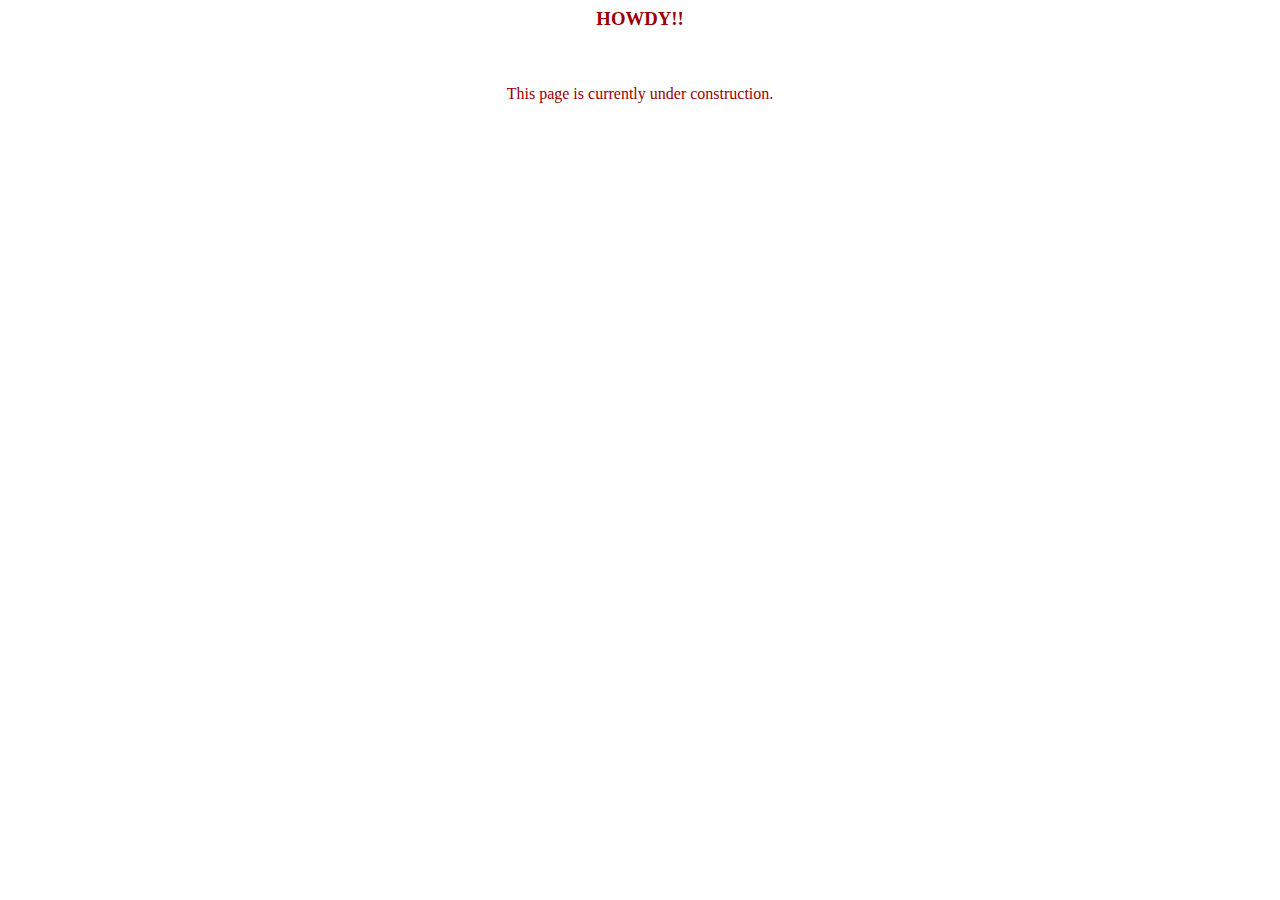
==== index.html @ 471d8e9c "added index.html file" ====
<!DOCTYPE HTML PUBLIC "-//W3C//DTD HTML 4.01 Transitional//EN">
<html>
<head>
<title>TEST</title>
<meta http-equiv="Content-Type" content="text/html; charset=iso-8859-1">
</head>

<body>
<table width="100%" border="0" cellspacing="0" cellpadding="0">
  <tr>
    <td align="center"><h3><font color="#990000">HOWDY!!</font></h3></td>
  </tr>
  <tr>
    <td align="center"><font color="#990000"><br><br>This page is currently under construction.</font></td>
  </tr>
</table>

</body>
</html>
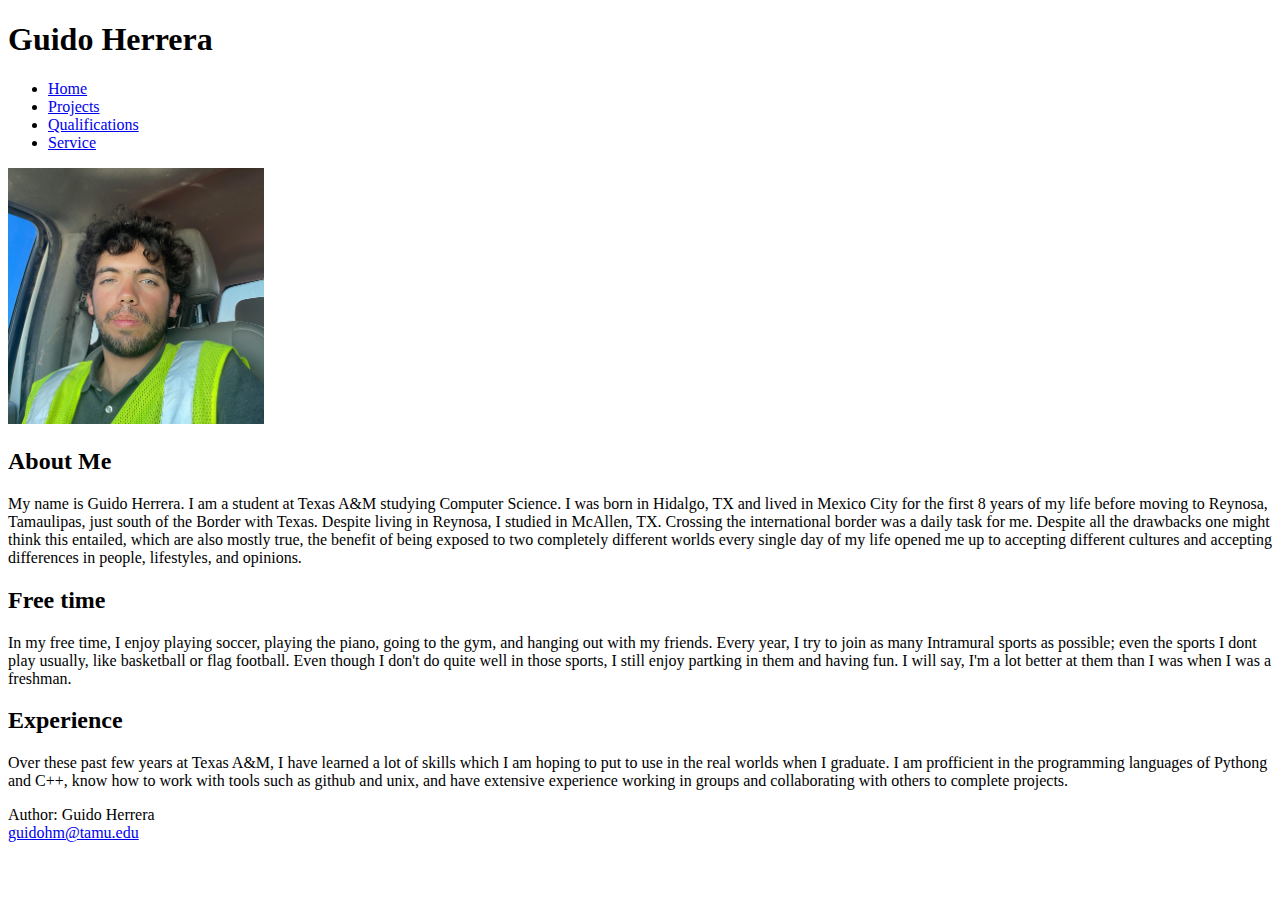
==== commit 71894be6: "Worked on Projects page. Added Medical Store Inventory part" ====
--- a/index.html
+++ b/index.html
@@ -1,19 +1,60 @@
-<!DOCTYPE HTML PUBLIC "-//W3C//DTD HTML 4.01 Transitional//EN">
-<html>
+<!DOCTYPE html>
+<html lang="en">
 <head>
-<title>TEST</title>
-<meta http-equiv="Content-Type" content="text/html; charset=iso-8859-1">
+  <meta charset="UTF-8">
+  <meta http-equiv="X-UA-Compatible" content="IE=edge">
+  <meta name="viewport" content="width=device-width, initial-scale=1.0">
+  <title>Guido Herrera's Website</title>
 </head>
+<body>
+  <header>
+    <h1>Guido Herrera</h1>
+  </header>
 
-<body>
-<table width="100%" border="0" cellspacing="0" cellpadding="0">
-  <tr>
-    <td align="center"><h3><font color="#990000">HOWDY!!</font></h3></td>
-  </tr>
-  <tr>
-    <td align="center"><font color="#990000"><br><br>This page is currently under construction.</font></td>
-  </tr>
-</table>
+  <nav>
+    <ul>
+      <li><a href="index.html">Home</a></li>
+      <li><a href="projects.html">Projects</a></li>
+      <li><a href="qualifications.html">Qualifications</a></li>
+      <li><a href="service.html">Service</a></li>
+    </ul>
+  </nav>
+
+
+  <main id="main">
+    <img src="/images/pic1.jpg" alt="Picture of Me" style="width:256px;height:256px;"/>
+
+    <h2>About Me</h2>
+      <p>My name is Guido Herrera. I am a student at Texas A&M studying Computer Science. I was born in
+        Hidalgo, TX and lived in Mexico City for the first 8 years of my life before moving to Reynosa, Tamaulipas, just
+        south of the Border with Texas. Despite living in Reynosa, I studied in McAllen, TX. Crossing the international border
+        was a daily task for me. Despite all the drawbacks one might think this entailed, which are also mostly true, the
+        benefit of being exposed to two completely different worlds every single day of my life opened me up to accepting
+        different cultures and accepting differences in people, lifestyles, and opinions. 
+      </p>
+    <h2>Free time</h2>
+      <p>In my free time, I enjoy playing soccer, playing the piano, going to the gym, and hanging out with my friends. Every
+        year, I try to join as many Intramural sports as possible; even the sports I dont play usually, like basketball or flag football.
+        Even though I don't do quite well in those sports, I still enjoy partking in them and having fun. I will say, I'm a lot better
+        at them than I was when I was a freshman.
+      </p>
+    <h2>Experience</h2>
+      <p>Over these past few years at Texas A&M, I have learned a lot of skills which I am hoping to put to use in the real worlds
+        when I graduate. I am profficient in the programming languages of Pythong and C++, know how to work with tools such as github and unix,
+        and have extensive experience working in groups and collaborating with others to complete projects.
+      </p>
+  </main>
+
+  <footer id="footer">
+    <p>Author: Guido Herrera<br>
+    <a href="mailto:guidohm@tamu.edu">guidohm@tamu.edu</a></p>
+  </footer>
+
+
+
+
+
+
 
 </body>
 </html>
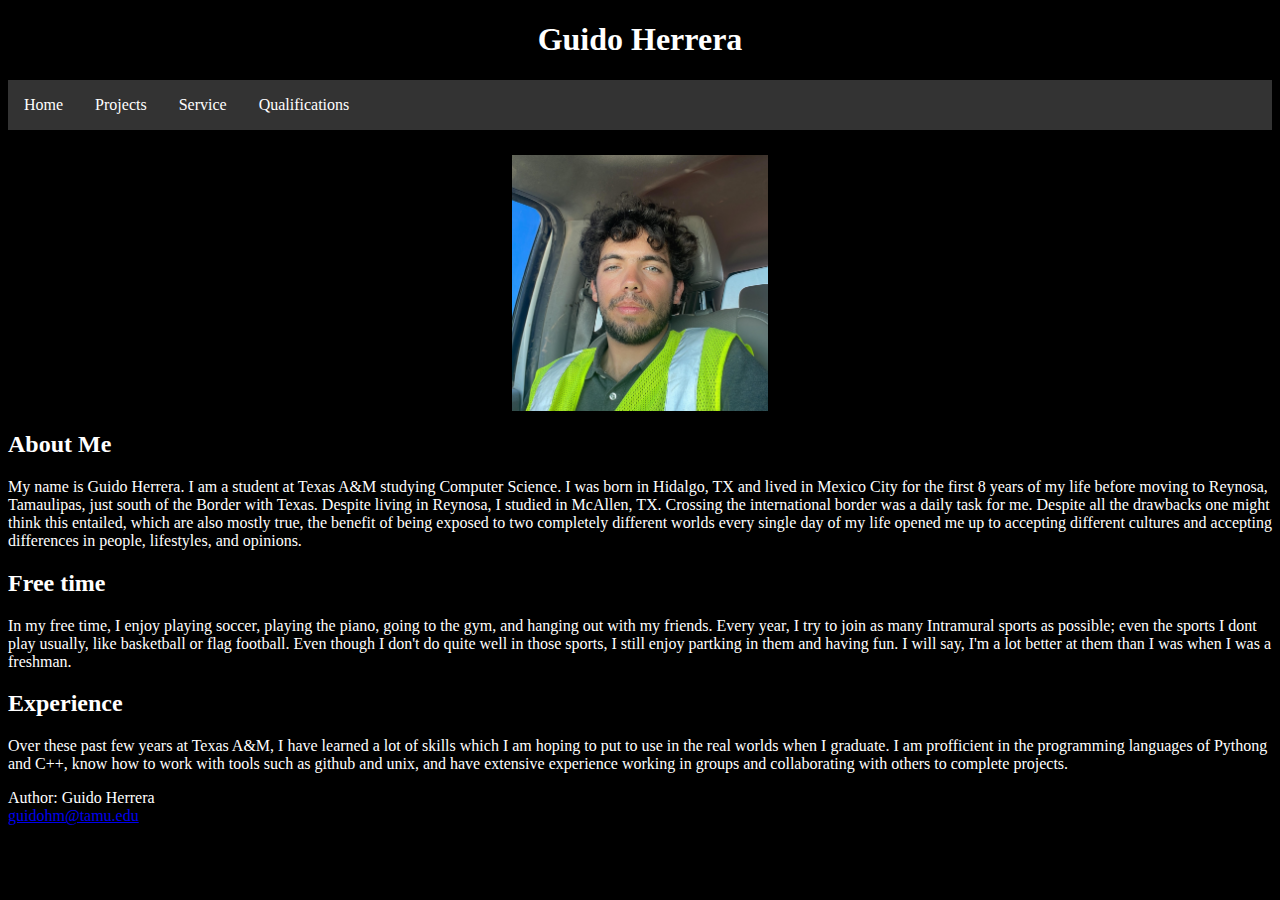
==== commit 50d08d8c: "Added images and added padding to images and text" ====
--- a/index.html
+++ b/index.html
@@ -4,6 +4,7 @@
   <meta charset="UTF-8">
   <meta http-equiv="X-UA-Compatible" content="IE=edge">
   <meta name="viewport" content="width=device-width, initial-scale=1.0">
+  <link rel="stylesheet" href="css/main.css">
   <title>Guido Herrera's Website</title>
 </head>
 <body>
@@ -15,14 +16,14 @@
     <ul>
       <li><a href="index.html">Home</a></li>
       <li><a href="projects.html">Projects</a></li>
-      <li><a href="qualifications.html">Qualifications</a></li>
       <li><a href="service.html">Service</a></li>
+      <li><a href="Guido_Herrera_Resume.pdf" target="_blank">Qualifications</a></li>
     </ul>
   </nav>
 
 
   <main id="main">
-    <img src="/images/pic1.jpg" alt="Picture of Me" style="width:256px;height:256px;"/>
+    <img id="pic_me" src="/images/pic1.jpg" alt="Picture of Me" style="width:256px;height:256px;"/>
 
     <h2>About Me</h2>
       <p>My name is Guido Herrera. I am a student at Texas A&M studying Computer Science. I was born in
--- a/css/main.css
+++ b/css/main.css
@@ -0,0 +1,57 @@
+body {
+    background-color: black;
+}
+h1 {
+    color: white;
+    text-align: center;
+}
+h2 {
+    color:white;
+}
+p {
+    color: white;
+}
+
+ul {
+    list-style-type: none;
+    margin: 0;
+    padding: 0;
+    overflow: hidden;
+    background-color: #333333;
+}
+li {
+    float: left;
+}
+li a:hover {
+    background-color: #111111;
+}
+li a {
+    display: block;
+    color: white;
+    text-align: center;
+    padding: 16px;
+    text-decoration: none;
+}
+  
+
+#pic_me {
+    display: block;
+    margin-left: auto;
+    margin-right: auto;
+    margin-top: 25px;
+    width: 50%;
+}
+
+.project_img {
+    color: white;
+    border: 2px solid black;
+    margin: 10px;
+    padding: 10px;
+}
+
+.service_img {
+    color: white;
+    border: 2px solid black;
+    margin: 10px;
+    padding: 10px;
+}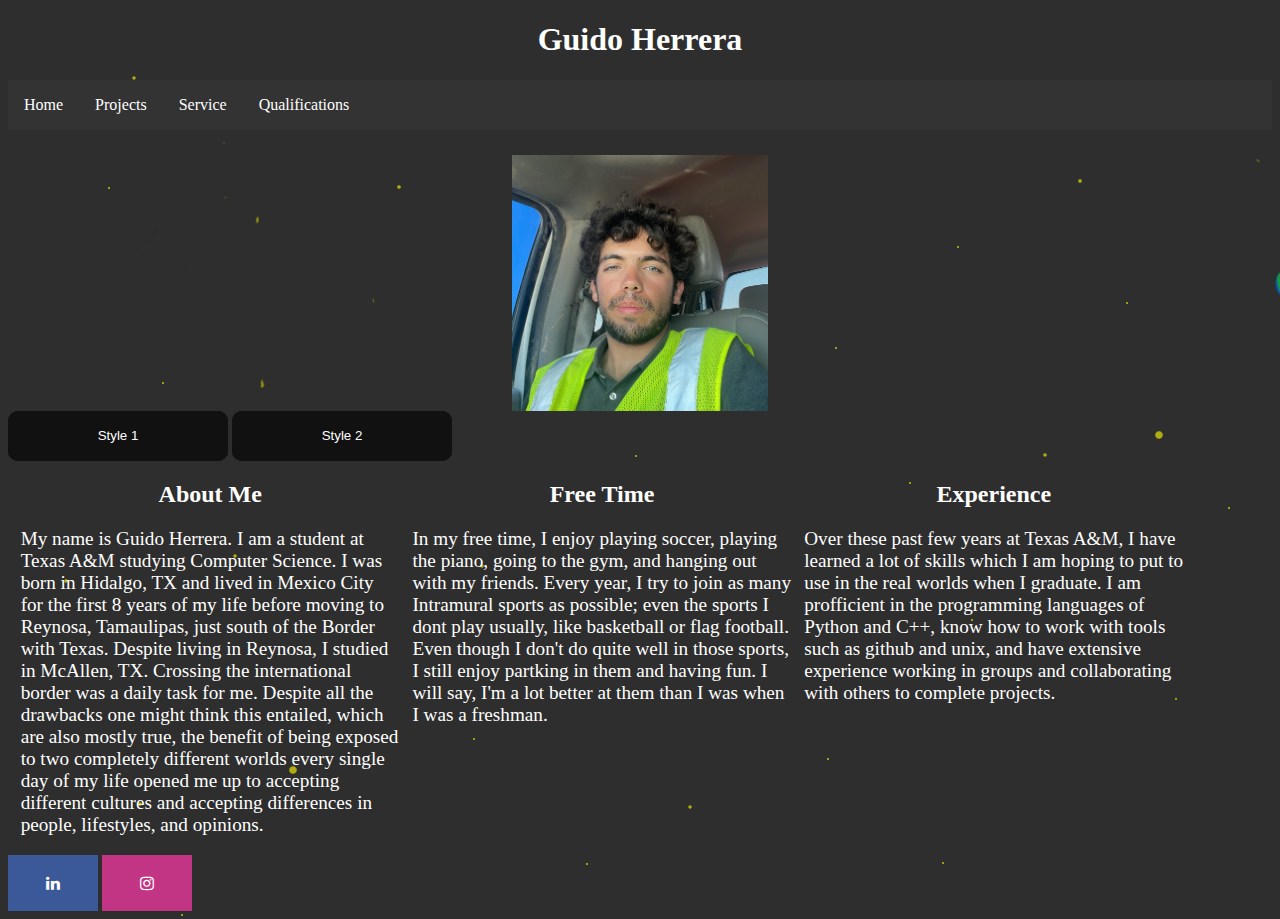
==== commit b8a204ce: "worked on second style" ====
--- a/index.html
+++ b/index.html
@@ -4,10 +4,11 @@
   <meta charset="UTF-8">
   <meta http-equiv="X-UA-Compatible" content="IE=edge">
   <meta name="viewport" content="width=device-width, initial-scale=1.0">
-  <link rel="stylesheet" href="css/main.css">
   <title>Guido Herrera's Website</title>
+  <link rel="stylesheet" type="text/css" href="style1.css" id="page_style">
 </head>
 <body>
+  <script src='functions.js'></script>
   <header>
     <h1>Guido Herrera</h1>
   </header>
@@ -17,38 +18,56 @@
       <li><a href="index.html">Home</a></li>
       <li><a href="projects.html">Projects</a></li>
       <li><a href="service.html">Service</a></li>
-      <li><a href="Guido_Herrera_Resume.pdf" target="_blank">Qualifications</a></li>
+      <li><a href="pdf/Guido_Herrera_Resume.pdf" target="_blank">Qualifications</a></li>
     </ul>
   </nav>
 
 
   <main id="main">
-    <img id="pic_me" src="/images/pic1.jpg" alt="Picture of Me" style="width:256px;height:256px;"/>
 
-    <h2>About Me</h2>
+    <img id="pic_me" src="images/pic.jpg" alt="Picture of Me" style="width:256px;height:256px;"/>
+
+    <button class="stylebutton" type='button' onclick='style_1()'>Style 1</button>
+    <button class="stylebutton" type='button' onclick='style_2()'>Style 2</button>
+
+
+
+  <div class="row">
+    <div class="column_index">
+      <h2 class="title_index">About Me</h2>
       <p>My name is Guido Herrera. I am a student at Texas A&M studying Computer Science. I was born in
         Hidalgo, TX and lived in Mexico City for the first 8 years of my life before moving to Reynosa, Tamaulipas, just
         south of the Border with Texas. Despite living in Reynosa, I studied in McAllen, TX. Crossing the international border
         was a daily task for me. Despite all the drawbacks one might think this entailed, which are also mostly true, the
         benefit of being exposed to two completely different worlds every single day of my life opened me up to accepting
-        different cultures and accepting differences in people, lifestyles, and opinions. 
-      </p>
-    <h2>Free time</h2>
+        different cultures and accepting differences in people, lifestyles, and opinions. </p>
+    </div>
+    
+    <div class="column_index">
+      <h2 class="title_index">Free Time</h2>
       <p>In my free time, I enjoy playing soccer, playing the piano, going to the gym, and hanging out with my friends. Every
         year, I try to join as many Intramural sports as possible; even the sports I dont play usually, like basketball or flag football.
         Even though I don't do quite well in those sports, I still enjoy partking in them and having fun. I will say, I'm a lot better
-        at them than I was when I was a freshman.
-      </p>
-    <h2>Experience</h2>
+        at them than I was when I was a freshman.</p>
+    </div>
+    
+    <div class="column_index">
+      <h2 class="title_index">Experience</h2>
       <p>Over these past few years at Texas A&M, I have learned a lot of skills which I am hoping to put to use in the real worlds
-        when I graduate. I am profficient in the programming languages of Pythong and C++, know how to work with tools such as github and unix,
-        and have extensive experience working in groups and collaborating with others to complete projects.
-      </p>
+        when I graduate. I am profficient in the programming languages of Python and C++, know how to work with tools such as github and unix,
+        and have extensive experience working in groups and collaborating with others to complete projects.</p>
+    </div>
+  </div>
+
   </main>
 
   <footer id="footer">
-    <p>Author: Guido Herrera<br>
-    <a href="mailto:guidohm@tamu.edu">guidohm@tamu.edu</a></p>
+    <!-- Add icon library -->
+    <link rel="stylesheet" href="https://cdnjs.cloudflare.com/ajax/libs/font-awesome/4.7.0/css/font-awesome.min.css">
+
+    <!-- Add font awesome icons -->
+    <a href="https://www.linkedin.com/in/guidohm/" class="fa fa-linkedin" target="_blank"></a>
+    <a href="https://www.instagram.com/guidoherrera_00/" class="fa fa-instagram" target="_blank"></a>
   </footer>
 
 
--- a/style1.css
+++ b/style1.css
@@ -0,0 +1,246 @@
+body {
+    background-image: url("../images/space.png");
+
+    
+}
+h1 {
+    color: white;
+    text-align: center;
+}
+h2 {
+    color:white;
+}
+p {
+    color: white;
+    font-family: "Times New Roman", Times, serif;
+    font-size: larger;
+}
+
+ul {
+    list-style-type: none;
+    margin: 0;
+    padding: 0;
+    overflow: hidden;
+    background-color: #333333;
+}
+li {
+    float: left;
+}
+li a:hover {
+    background-color: #111111;
+}
+li a {
+    display: block;
+    color: white;
+    text-align: center;
+    padding: 16px;
+    text-decoration: none;
+}
+  
+
+#pic_me {
+    display: block;
+    margin-left: auto;
+    margin-right: auto;
+    margin-top: 25px;
+    width: 50%;
+}
+
+.project_img {
+    color: white;
+    border: 2px solid black;
+    margin: 10px;
+    padding: 10px;
+    position: relative;
+    display: block;
+    margin-left: auto;
+    margin-right: auto;
+    width: 50%;
+}
+
+.title_index {
+    text-align: center;
+}
+
+.title_projects {
+    text-align: center;
+}
+
+.title_services {
+    text-align: center;
+}
+
+.service_img {
+    color: white;
+    border: 2px solid black;
+    margin: 10px;
+    padding: 10px;
+    position: relative;
+    display: block;
+    margin-left: auto;
+    margin-right: auto;
+    width: 50%;
+}
+
+.fa {
+    padding: 20px;
+    font-size: 30px;
+    width: 50px;
+    text-align: center;
+    text-decoration: none;
+}
+  
+.fa:hover {
+    opacity: 0.7;
+}
+
+.stylebutton {
+    width: 220px;
+    height: 50px;
+    border: none;
+    outline: none;
+    color: #fff;
+    background: #111;
+    cursor: pointer;
+    position: relative;
+    z-index: 0;
+    border-radius: 10px;
+    
+
+}
+
+.stylebutton:before {
+    content: '';
+    background: linear-gradient(45deg, #ff0000, #ff7300, #fffb00, #ff0000);
+    position: absolute;
+    top: -2px;
+    left:-2px;
+    background-size: 400%;
+    z-index: -1;
+    filter: blur(5px);
+    width: calc(100% + 4px);
+    height: calc(100% + 4px);
+    animation: glowing 20s linear infinite;
+    opacity: 0;
+    transition: opacity .3s ease-in-out;
+    border-radius: 10px;
+}
+
+.stylebutton:active {
+    color: #000
+}
+
+.stylebutton:active:after {
+    background: transparent;
+}
+
+.stylebutton:hover:before {
+    opacity: 1;
+}
+
+.stylebutton:after {
+    z-index: -1;
+    content: '';
+    position: absolute;
+    width: 100%;
+    height: 100%;
+    background: #111;
+    left: 0;
+    top: 0;
+    border-radius: 10px;
+}
+
+@keyframes glowing {
+    0% { background-position: 0 0; }
+    50% { background-position: 400% 0; }
+    100% { background-position: 0 0; }
+}
+
+
+/* Create three equal columns that float next to each other */
+.column_index {
+float: left;
+width: 30%;
+padding-left: 1%;
+}
+
+/* Clear floats after the columns */
+.row:after {
+content: "";
+display: table;
+clear: both;
+}
+
+/* Responsive layout - makes the three columns stack on top of each other instead of next to each other on smaller screens (600px wide or less) */
+@media screen and (max-width: 600px) {
+.column_index {
+    width: 100%;
+}
+}
+
+
+
+/* Create three equal columns that float next to each other */
+.column_projects {
+float: left;
+width: 48%;
+padding-left: 1%;
+}
+
+/* Clear floats after the columns */
+.row:after {
+content: "";
+display: table;
+clear: both;
+}
+
+/* Responsive layout - makes the three columns stack on top of each other instead of next to each other on smaller screens (600px wide or less) */
+@media screen and (max-width: 600px) {
+.column_projects {
+    width: 100%;
+}
+}
+
+/* Create three equal columns that float next to each other */
+.column_services {
+float: left;
+width: 48%;
+padding-left: 1%;
+}
+
+/* Clear floats after the columns */
+.row:after {
+content: "";
+display: table;
+clear: both;
+}
+
+/* Responsive layout - makes the three columns stack on top of each other instead of next to each other on smaller screens (600px wide or less) */
+@media screen and (max-width: 600px) {
+.column_services {
+    width: 100%;
+}
+}
+
+
+/* Linkedin */
+.fa-linkedin {
+    background: #3B5998;
+    color: white;
+}
+      
+    /* Instagram */
+    .fa-instagram {
+    background: #C13584;
+    color: white;
+}
+
+.click_here {
+
+    color: gold
+}
+
+.click_here:link {
+    text-decoration: none;
+}
+
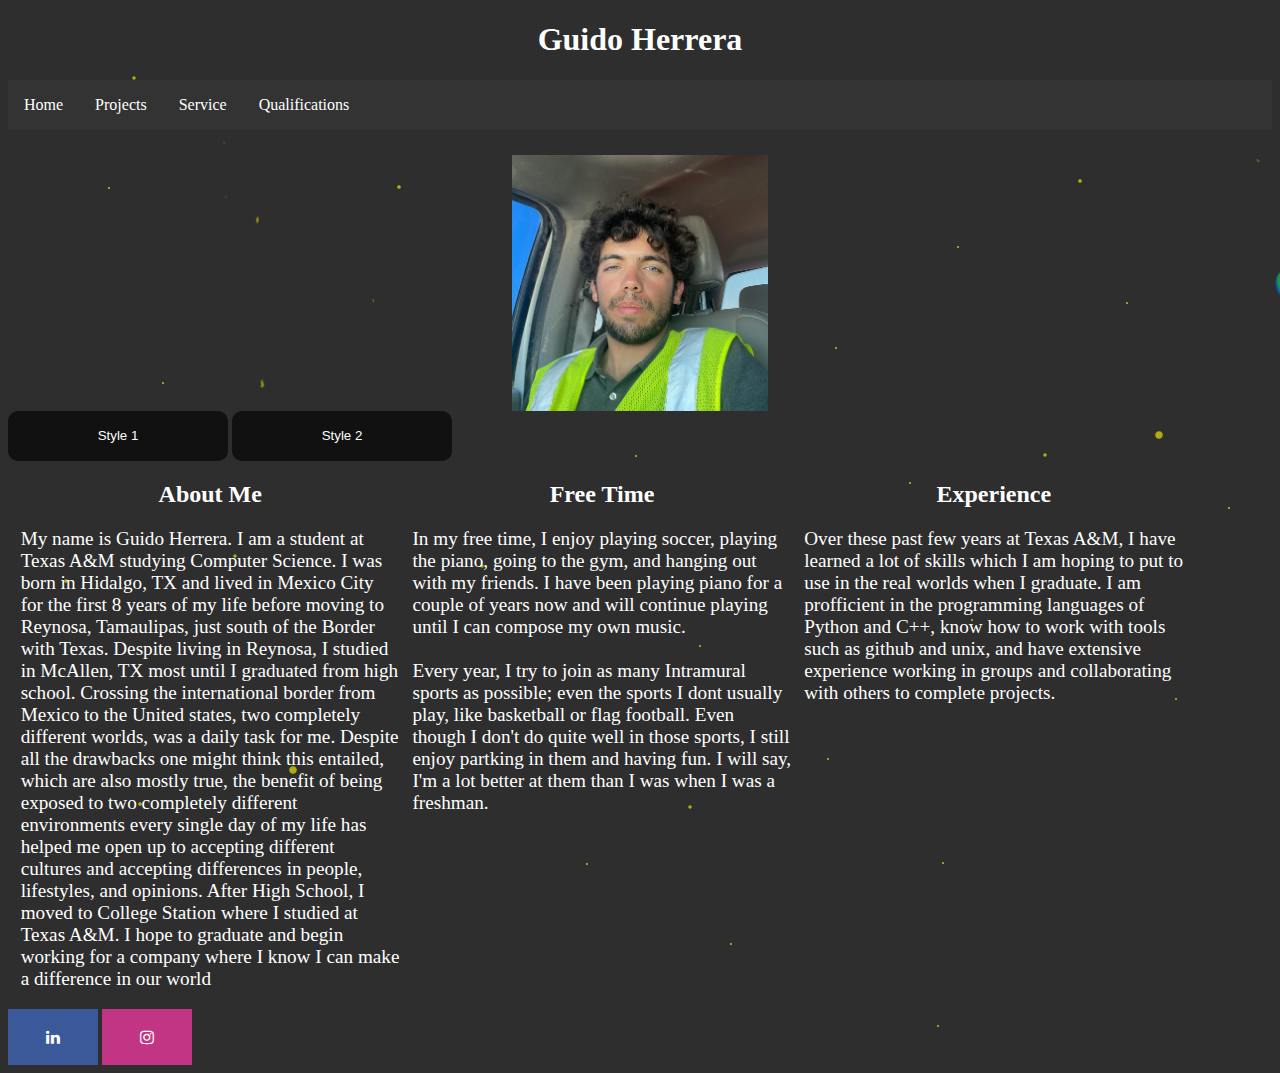
==== commit b793a96b: "added style to stylebutton on second style" ====
--- a/index.html
+++ b/index.html
@@ -18,7 +18,7 @@
       <li><a href="index.html">Home</a></li>
       <li><a href="projects.html">Projects</a></li>
       <li><a href="service.html">Service</a></li>
-      <li><a href="pdf/Guido_Herrera_Resume.pdf" target="_blank">Qualifications</a></li>
+      <li><a href="qualifications.html">Qualifications</a></li>
     </ul>
   </nav>
 
@@ -27,8 +27,8 @@
 
     <img id="pic_me" src="images/pic.jpg" alt="Picture of Me" style="width:256px;height:256px;"/>
 
-    <button class="stylebutton" type='button' onclick='style_1()'>Style 1</button>
-    <button class="stylebutton" type='button' onclick='style_2()'>Style 2</button>
+    <button id="leftbutton" class="stylebutton" type='button' onclick='style_1()'>Style 1</button>
+    <button id="rightbutton" class="stylebutton" type='button' onclick='style_2()'>Style 2</button>
 
 
 
@@ -37,16 +37,20 @@
       <h2 class="title_index">About Me</h2>
       <p>My name is Guido Herrera. I am a student at Texas A&M studying Computer Science. I was born in
         Hidalgo, TX and lived in Mexico City for the first 8 years of my life before moving to Reynosa, Tamaulipas, just
-        south of the Border with Texas. Despite living in Reynosa, I studied in McAllen, TX. Crossing the international border
+        south of the Border with Texas. Despite living in Reynosa, I studied in McAllen, TX most until I graduated from high school.
+        Crossing the international border from Mexico to the United states, two completely different worlds,
         was a daily task for me. Despite all the drawbacks one might think this entailed, which are also mostly true, the
-        benefit of being exposed to two completely different worlds every single day of my life opened me up to accepting
-        different cultures and accepting differences in people, lifestyles, and opinions. </p>
+        benefit of being exposed to two completely different environments every single day of my life has  helped me open up to accepting
+        different cultures and accepting differences in people, lifestyles, and opinions. After High School, I moved to College Station
+        where I studied at Texas A&M. I hope to graduate and begin working for a company where I know I can make a difference
+        in our world</p>
     </div>
     
     <div class="column_index">
       <h2 class="title_index">Free Time</h2>
-      <p>In my free time, I enjoy playing soccer, playing the piano, going to the gym, and hanging out with my friends. Every
-        year, I try to join as many Intramural sports as possible; even the sports I dont play usually, like basketball or flag football.
+      <p>In my free time, I enjoy playing soccer, playing the piano, going to the gym, and hanging out with my friends. I have been playing piano
+        for a couple of years now and will continue playing until I can compose my own music. <br><br>Every
+        year, I try to join as many Intramural sports as possible; even the sports I dont usually play, like basketball or flag football.
         Even though I don't do quite well in those sports, I still enjoy partking in them and having fun. I will say, I'm a lot better
         at them than I was when I was a freshman.</p>
     </div>
--- a/style1.css
+++ b/style1.css
@@ -1,5 +1,5 @@
 body {
-    background-image: url("../images/space.png");
+    background-image: url("images/space.png");
 
     
 }
@@ -58,6 +58,18 @@
     width: 50%;
 }
 
+.qualifications_img {
+    color: white;
+    border: 2px solid black;
+    margin: 10px;
+    padding: 10px;
+    position: relative;
+    display: block;
+    margin-left: auto;
+    margin-right: auto;
+    width: 50%;
+}
+
 .title_index {
     text-align: center;
 }
@@ -67,6 +79,10 @@
 }
 
 .title_services {
+    text-align: center;
+}
+
+.title_qualifications {
     text-align: center;
 }
 
@@ -106,7 +122,6 @@
     z-index: 0;
     border-radius: 10px;
     
-
 }
 
 .stylebutton:before {
@@ -115,12 +130,11 @@
     position: absolute;
     top: -2px;
     left:-2px;
-    background-size: 400%;
+    background-size: 450%;
     z-index: -1;
-    filter: blur(5px);
     width: calc(100% + 4px);
     height: calc(100% + 4px);
-    animation: glowing 20s linear infinite;
+    animation: glowing 20s linear;
     opacity: 0;
     transition: opacity .3s ease-in-out;
     border-radius: 10px;
@@ -138,22 +152,17 @@
     opacity: 1;
 }
 
-.stylebutton:after {
-    z-index: -1;
-    content: '';
-    position: absolute;
-    width: 100%;
-    height: 100%;
-    background: #111;
-    left: 0;
-    top: 0;
-    border-radius: 10px;
-}
+
 
 @keyframes glowing {
     0% { background-position: 0 0; }
     50% { background-position: 400% 0; }
     100% { background-position: 0 0; }
+}
+
+#resumebutton {
+    position:fixed;
+    margin: auto;
 }
 
 
@@ -187,6 +196,12 @@
 padding-left: 1%;
 }
 
+.column_qualifications {
+    float: left;
+    width: 48%;
+    padding-left: 1%;
+}
+
 /* Clear floats after the columns */
 .row:after {
 content: "";
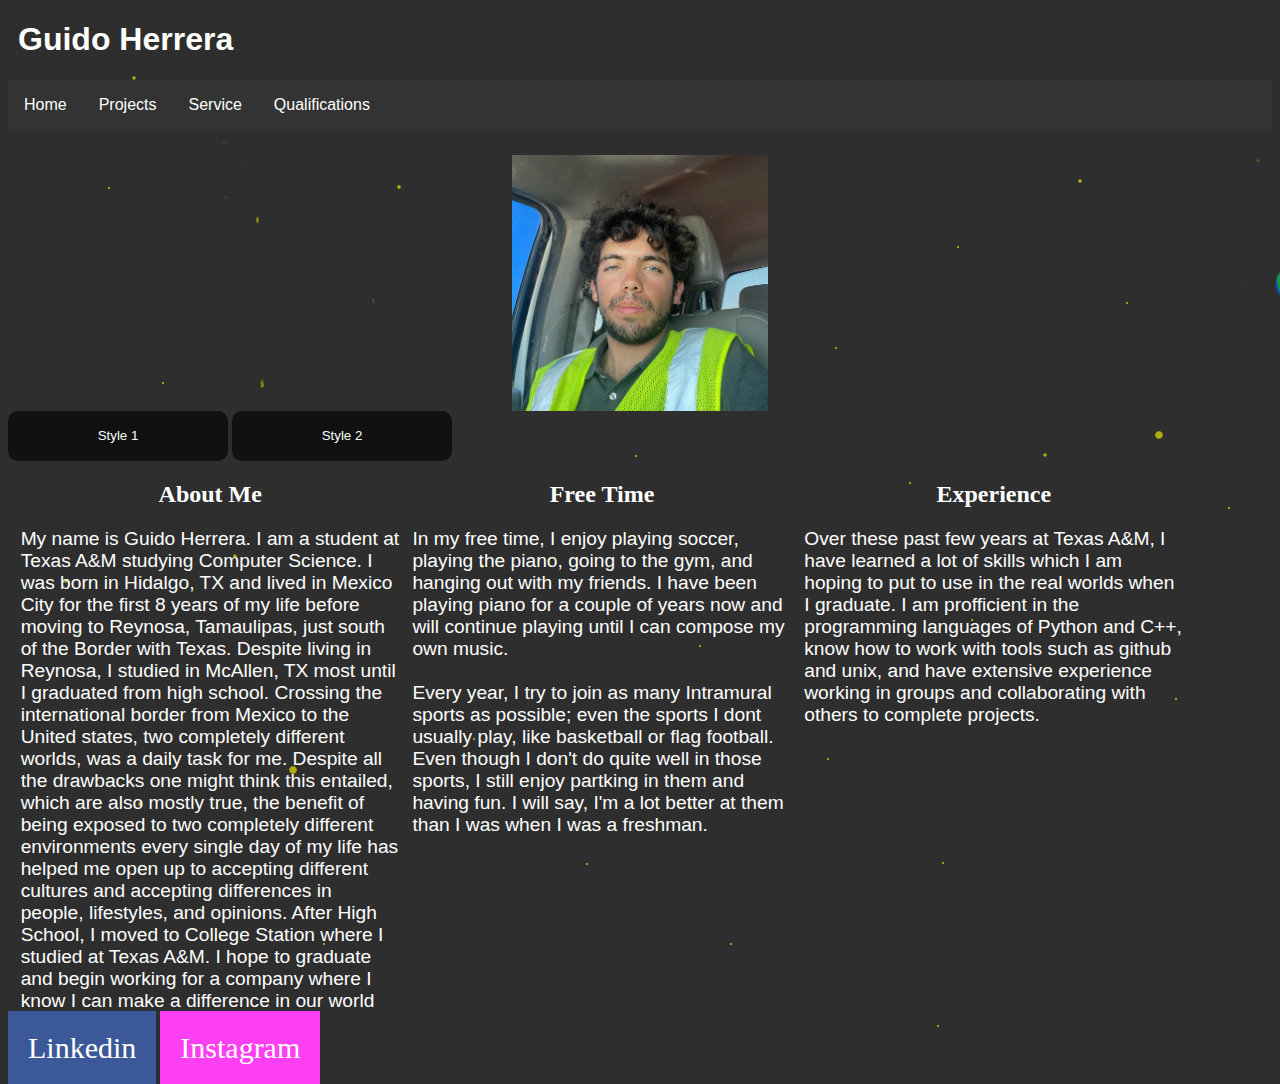
==== commit 8e3b9037: "final commit for real fr" ====
--- a/index.html
+++ b/index.html
@@ -67,11 +67,10 @@
 
   <footer id="footer">
     <!-- Add icon library -->
-    <link rel="stylesheet" href="https://cdnjs.cloudflare.com/ajax/libs/font-awesome/4.7.0/css/font-awesome.min.css">
 
     <!-- Add font awesome icons -->
-    <a href="https://www.linkedin.com/in/guidohm/" class="fa fa-linkedin" target="_blank"></a>
-    <a href="https://www.instagram.com/guidoherrera_00/" class="fa fa-instagram" target="_blank"></a>
+    <a href="https://www.linkedin.com/in/guidohm/" class="fa fa-linkedin" target="_blank">Linkedin</a>
+    <a href="https://www.instagram.com/guidoherrera_00/" class="fa fa-instagram" target="_blank">Instagram</a>
   </footer>
 
 
--- a/style1.css
+++ b/style1.css
@@ -1,3 +1,4 @@
+
 body {
     background-image: url("images/space.png");
 
@@ -5,15 +6,18 @@
 }
 h1 {
     color: white;
-    text-align: center;
+    text-align: left;
+    padding-left: 10px;
+    font-family:'Gill Sans', 'Gill Sans MT', Calibri, 'Trebuchet MS', sans-serif
 }
 h2 {
     color:white;
 }
 p {
     color: white;
-    font-family: "Times New Roman", Times, serif;
     font-size: larger;
+    font-family:'Gill Sans', 'Gill Sans MT', Calibri, 'Trebuchet MS', sans-serif
+
 }
 
 ul {
@@ -22,6 +26,8 @@
     padding: 0;
     overflow: hidden;
     background-color: #333333;
+    font-family:'Gill Sans', 'Gill Sans MT', Calibri, 'Trebuchet MS', sans-serif
+
 }
 li {
     float: left;
@@ -121,6 +127,8 @@
     position: relative;
     z-index: 0;
     border-radius: 10px;
+    font-family:'Gill Sans', 'Gill Sans MT', Calibri, 'Trebuchet MS', sans-serif
+
     
 }
 
@@ -161,7 +169,7 @@
 }
 
 #resumebutton {
-    position:fixed;
+    position:absolute;
     margin: auto;
 }
 
@@ -245,8 +253,8 @@
 }
       
     /* Instagram */
-    .fa-instagram {
-    background: #C13584;
+.fa-instagram {
+    background: #ff3ff2;
     color: white;
 }
 
